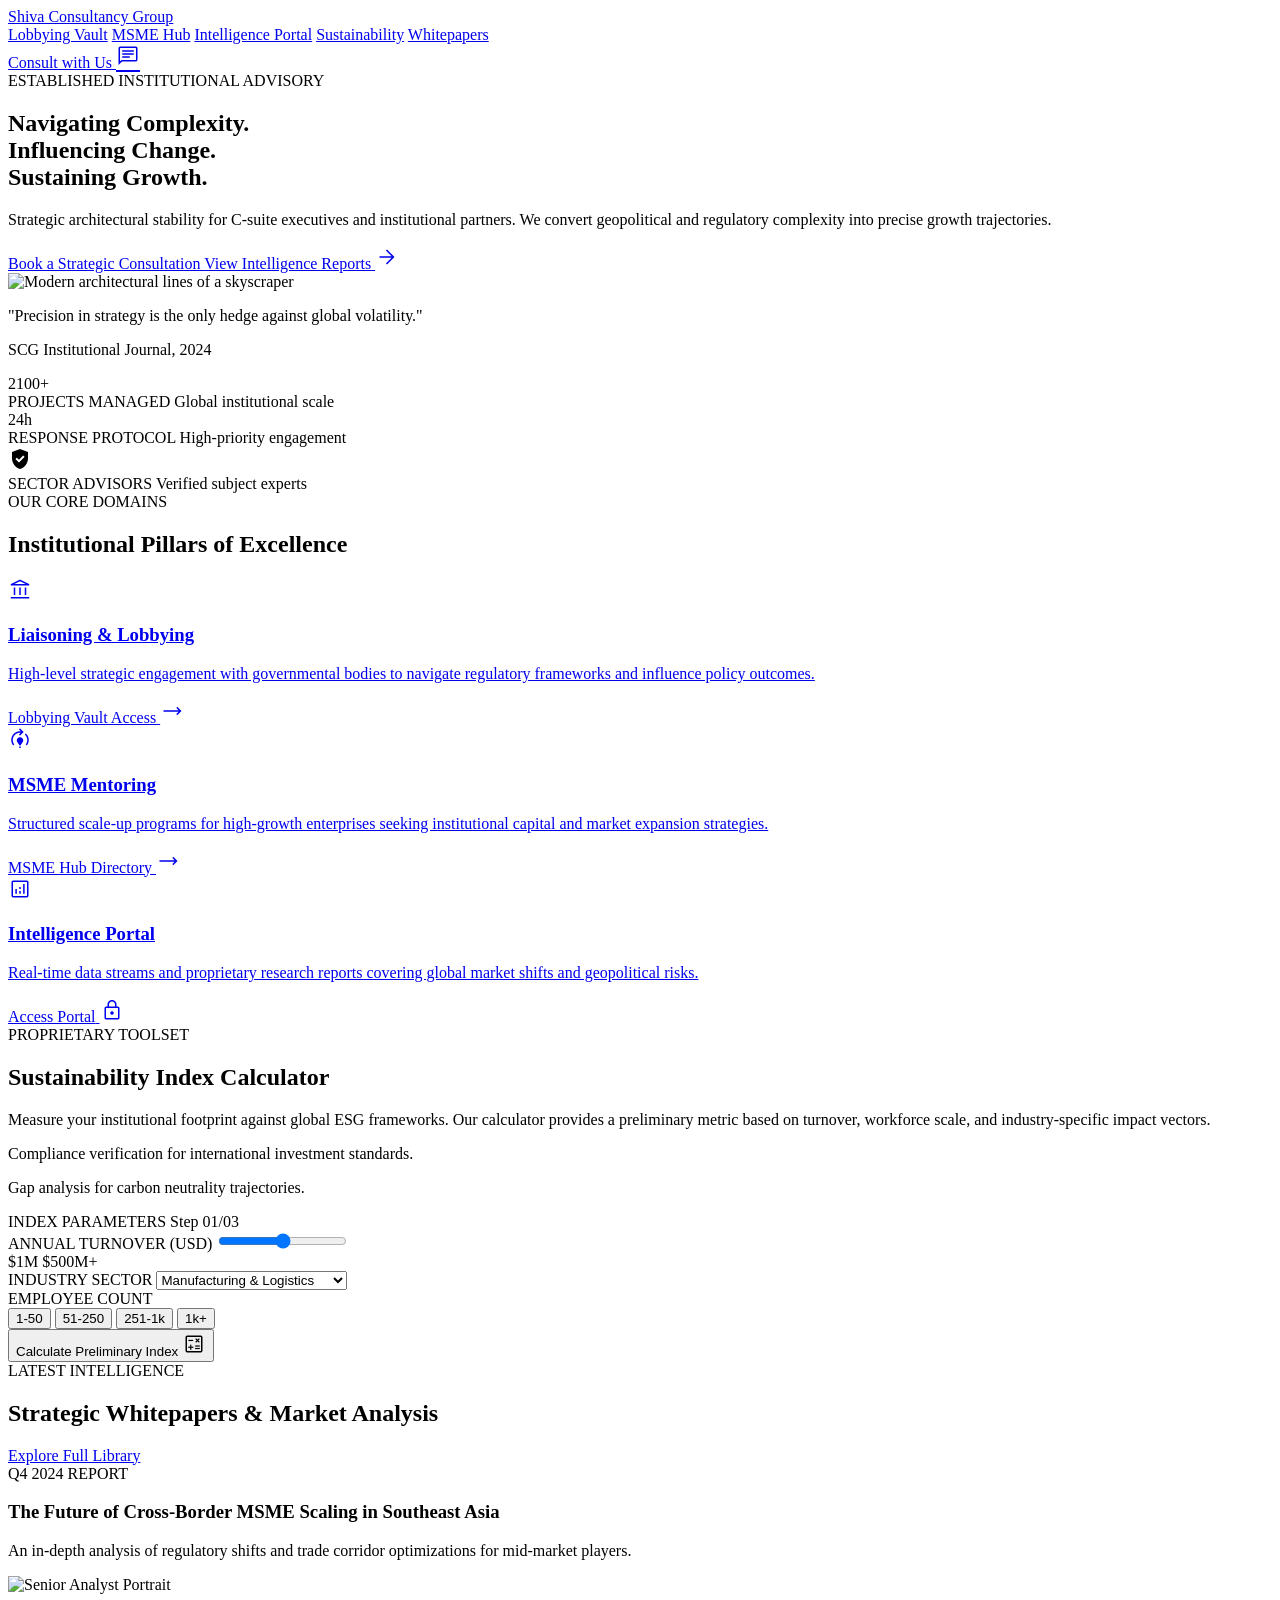
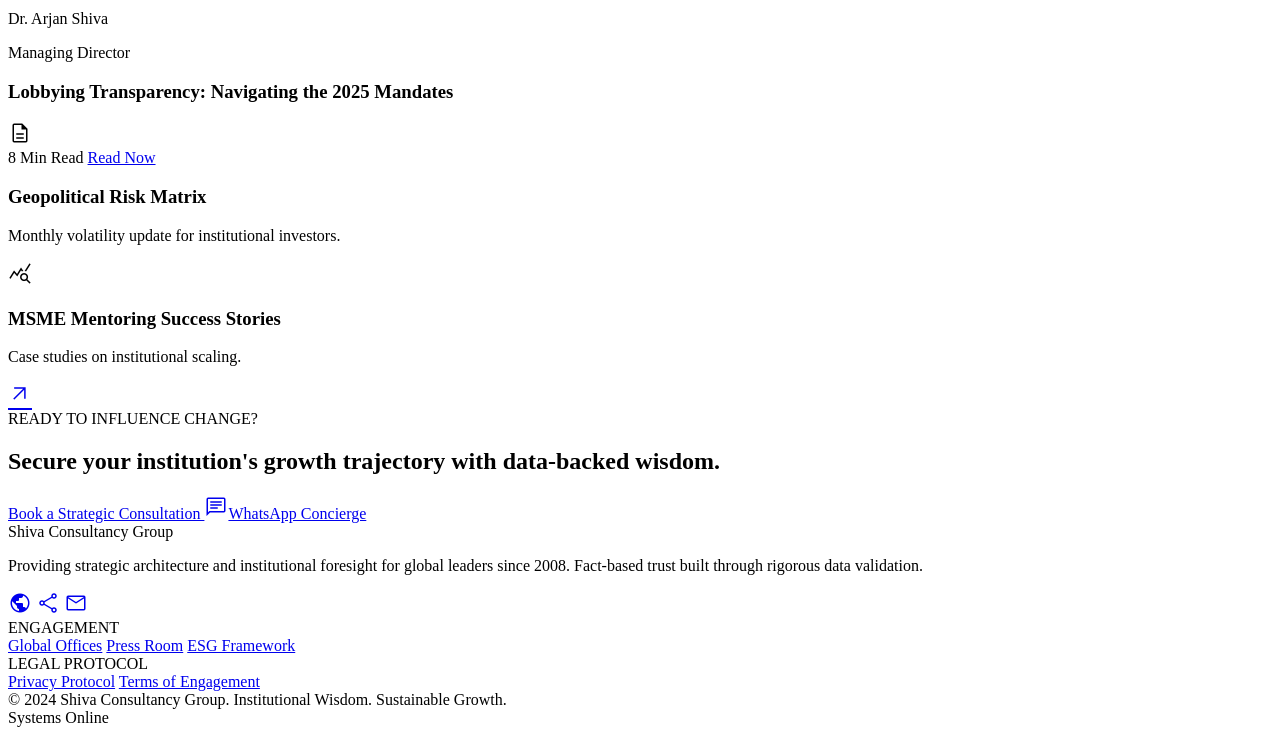
==== index.html @ e2b0b03b "Initial site: SCG institutional portal + Supabase backend - 5 public pages (homepage, lobbying, msme" ====
<!DOCTYPE html>

<html class="light" lang="en"><head>
<meta charset="utf-8"/>
<meta content="width=device-width, initial-scale=1.0" name="viewport"/>
<title>Shiva Consultancy Group | Institutional Wisdom</title>
<script src="https://cdn.tailwindcss.com?plugins=forms,container-queries"></script>
<link href="https://fonts.googleapis.com/css2?family=Inter:wght@400;500;600;700&amp;family=Newsreader:opsz,wght@6..72,400;500;600;700&amp;display=swap" rel="stylesheet"/>
<link href="https://fonts.googleapis.com/css2?family=Material+Symbols+Outlined:wght,FILL@100..700,0..1&amp;display=swap" rel="stylesheet"/>
<link href="https://fonts.googleapis.com/css2?family=Material+Symbols+Outlined:wght,FILL@100..700,0..1&amp;display=swap" rel="stylesheet"/>
<style>
        .material-symbols-outlined {
            font-variation-settings: 'FILL' 0, 'wght' 300, 'GRAD' 0, 'opsz' 24;
        }
        .gold-accent-border {
            border-bottom: 2px solid #a17f3b;
        }
        .pill-nav-active {
            border-bottom: 2px solid #191c1d;
        }
    </style>
<script id="tailwind-config">
        tailwind.config = {
            darkMode: "class",
            theme: {
                extend: {
                    "colors": {
                        "surface": "#f8f9fa",
                        "on-primary": "#ffffff",
                        "inverse-surface": "#2e3132",
                        "on-tertiary-container": "#a17f3b",
                        "surface-container-high": "#e7e8e9",
                        "tertiary": "#000000",
                        "outline": "#75777e",
                        "background": "#f8f9fa",
                        "inverse-on-surface": "#f0f1f2",
                        "secondary-container": "#d1e1f4",
                        "inverse-primary": "#b9c7e4",
                        "on-primary-fixed": "#0d1c32",
                        "tertiary-container": "#261900",
                        "on-secondary-container": "#556474",
                        "secondary": "#50606f",
                        "on-error-container": "#93000a",
                        "surface-container-highest": "#e1e3e4",
                        "surface-variant": "#e1e3e4",
                        "surface-container": "#edeeef",
                        "on-tertiary": "#ffffff",
                        "on-secondary-fixed-variant": "#394857",
                        "error": "#ba1a1a",
                        "on-surface": "#191c1d",
                        "on-tertiary-fixed-variant": "#5d4201",
                        "secondary-fixed-dim": "#b8c8da",
                        "surface-container-lowest": "#ffffff",
                        "tertiary-fixed-dim": "#e9c176",
                        "error-container": "#ffdad6",
                        "surface-tint": "#515f78",
                        "surface-bright": "#f8f9fa",
                        "on-tertiary-fixed": "#261900",
                        "surface-dim": "#d9dadb",
                        "on-primary-fixed-variant": "#39475f",
                        "surface-container-low": "#f3f4f5",
                        "on-error": "#ffffff",
                        "primary": "#000000",
                        "on-primary-container": "#76849f",
                        "secondary-fixed": "#d4e4f6",
                        "on-secondary-fixed": "#0d1d2a",
                        "primary-container": "#0d1c32",
                        "on-secondary": "#ffffff",
                        "on-surface-variant": "#44474d",
                        "primary-fixed-dim": "#b9c7e4",
                        "primary-fixed": "#d6e3ff",
                        "tertiary-fixed": "#ffdea5",
                        "on-background": "#191c1d",
                        "outline-variant": "#c5c6cd"
                    },
                    "borderRadius": {
                        "DEFAULT": "0.25rem",
                        "lg": "0.5rem",
                        "xl": "0.75rem",
                        "full": "9999px"
                    },
                    "spacing": {
                        "container-max": "1280px",
                        "unit": "8px",
                        "gutter": "32px",
                        "margin-edge": "64px",
                        "section-gap": "120px"
                    },
                    "fontFamily": {
                        "h3-subheading": ["Newsreader"],
                        "body-lg": ["Inter"],
                        "h1-display": ["Newsreader"],
                        "body-md": ["Inter"],
                        "citation": ["Inter"],
                        "h2-authority": ["Newsreader"],
                        "label-caps": ["Inter"]
                    },
                    "fontSize": {
                        "h3-subheading": ["1.75rem", {"lineHeight": "1.3", "fontWeight": "500"}],
                        "body-lg": ["1.125rem", {"lineHeight": "1.7", "fontWeight": "400"}],
                        "h1-display": ["4.5rem", {"lineHeight": "1.1", "letterSpacing": "-0.02em", "fontWeight": "600"}],
                        "body-md": ["1rem", {"lineHeight": "1.6", "fontWeight": "400"}],
                        "citation": ["0.875rem", {"lineHeight": "1.4", "fontWeight": "500"}],
                        "h2-authority": ["2.5rem", {"lineHeight": "1.2", "fontWeight": "500"}],
                        "label-caps": ["0.75rem", {"lineHeight": "1.4", "letterSpacing": "0.1em", "fontWeight": "600"}]
                    }
                },
            },
        }
    </script>
</head>
<body class="bg-surface text-on-surface font-body-md">
<!-- Top Navigation Bar -->
<header class="bg-white dark:bg-slate-950 docked full-width top-0 border-b border-slate-200 dark:border-slate-800 flat no shadows sticky z-50">
<nav class="max-w-[1280px] mx-auto px-8 w-full flex justify-between items-center h-20">
<a href="index.html" class="text-xl font-bold tracking-widest text-slate-900 dark:text-white uppercase font-h1-display">
                Shiva Consultancy Group
            </a>
<div class="hidden md:flex items-center space-x-8 font-['Newsreader'] tracking-tight text-sm font-medium">
<a class="text-slate-500 dark:text-slate-400 hover:text-slate-900 dark:hover:text-white transition-colors" href="lobbying.html">Lobbying Vault</a>
<a class="text-slate-500 dark:text-slate-400 hover:text-slate-900 dark:hover:text-white transition-colors" href="msme.html">MSME Hub</a>
<a class="text-slate-500 dark:text-slate-400 hover:text-slate-900 dark:hover:text-white transition-colors" href="intelligence.html">Intelligence Portal</a>
<a class="text-slate-500 dark:text-slate-400 hover:text-slate-900 dark:hover:text-white transition-colors" href="sustainability.html">Sustainability</a>
<a class="text-slate-500 dark:text-slate-400 hover:text-slate-900 dark:hover:text-white transition-colors" href="index.html#insights">Whitepapers</a>
</div>
<div class="flex items-center space-x-6">
<a href="intelligence.html" class="bg-primary text-on-primary px-6 py-2.5 text-label-caps uppercase active:scale-[0.98] transition-all hover:border-b-2 hover:border-on-tertiary-container">
                    Consult with Us
                </a>
<a href="https://wa.me/919979021275" target="_blank" rel="noopener" title="WhatsApp Concierge +91 99790 21275" class="material-symbols-outlined text-slate-900 cursor-pointer scale-100 active:scale-[0.98]" data-icon="chat">chat</a>
</div>
</nav>
</header>
<main>
<!-- Hero Section -->
<section class="relative bg-white pt-24 pb-32 overflow-hidden">
<div class="max-w-[1280px] mx-auto px-8 grid grid-cols-1 md:grid-cols-12 gap-12 items-center">
<div class="md:col-span-8">
<div class="flex items-center space-x-3 mb-8">
<div class="w-12 h-[1px] bg-on-tertiary-container"></div>
<span class="text-label-caps text-on-tertiary-container">ESTABLISHED INSTITUTIONAL ADVISORY</span>
</div>
<h1 class="font-h1-display text-h1-display text-primary mb-8 max-w-4xl">
                        Navigating Complexity.<br/>Influencing Change.<br/>Sustaining Growth.
                    </h1>
<p class="font-body-lg text-body-lg text-secondary mb-12 max-w-2xl">
                        Strategic architectural stability for C-suite executives and institutional partners. We convert geopolitical and regulatory complexity into precise growth trajectories.
                    </p>
<div class="flex items-center space-x-6">
<a href="intelligence.html" class="bg-primary text-on-primary px-8 py-4 text-label-caps uppercase tracking-widest hover:border-b-2 border-on-tertiary-container transition-all">
                            Book a Strategic Consultation
                        </a>
<a class="flex items-center space-x-2 text-label-caps hover:text-on-tertiary-container transition-colors" href="intelligence.html">
<span>View Intelligence Reports</span>
<span class="material-symbols-outlined text-sm" data-icon="arrow_forward">arrow_forward</span>
</a>
</div>
</div>
<div class="md:col-span-4 relative">
<div class="aspect-[3/4] bg-surface-container-low border border-outline-variant overflow-hidden">
<img alt="Modern architectural lines of a skyscraper" class="w-full h-full object-cover grayscale opacity-90" data-alt="abstract close-up of a modern corporate skyscraper with clean glass lines and sharp architectural corners against a clear blue sky" src="https://lh3.googleusercontent.com/aida-public/[base64]"/>
</div>
<div class="absolute -bottom-6 -left-6 bg-white p-6 border border-outline-variant max-w-[240px]">
<p class="font-citation text-citation italic text-secondary">
                            "Precision in strategy is the only hedge against global volatility."
                        </p>
<p class="font-label-caps text-[10px] mt-4 uppercase text-primary">SCG Institutional Journal, 2024</p>
</div>
</div>
</div>
</section>
<!-- Trust Signals Bar -->
<section class="bg-surface-container py-12 border-y border-outline-variant">
<div class="max-w-[1280px] mx-auto px-8">
<div class="grid grid-cols-1 md:grid-cols-3 gap-8 divide-x-0 md:divide-x divide-outline-variant">
<div class="flex items-center space-x-6 px-4">
<span class="text-h2-authority font-h2-authority text-primary">2100+</span>
<div class="flex flex-col">
<span class="text-label-caps text-on-tertiary-container">PROJECTS MANAGED</span>
<span class="text-citation text-secondary">Global institutional scale</span>
</div>
</div>
<div class="flex items-center space-x-6 px-8">
<span class="text-h2-authority font-h2-authority text-primary">24h</span>
<div class="flex flex-col">
<span class="text-label-caps text-on-tertiary-container">RESPONSE PROTOCOL</span>
<span class="text-citation text-secondary">High-priority engagement</span>
</div>
</div>
<div class="flex items-center space-x-6 px-8">
<span class="material-symbols-outlined text-4xl text-primary" data-icon="verified_user" style="font-variation-settings: 'FILL' 1;">verified_user</span>
<div class="flex flex-col">
<span class="text-label-caps text-on-tertiary-container">SECTOR ADVISORS</span>
<span class="text-citation text-secondary">Verified subject experts</span>
</div>
</div>
</div>
</div>
</section>
<!-- Three Pillars Section -->
<section class="py-[120px] bg-white">
<div class="max-w-[1280px] mx-auto px-8">
<div class="mb-24 flex justify-between items-end">
<div class="max-w-2xl">
<span class="text-label-caps text-on-tertiary-container block mb-4">OUR CORE DOMAINS</span>
<h2 class="font-h2-authority text-h2-authority text-primary">Institutional Pillars of Excellence</h2>
</div>
<div class="hidden md:block pb-2">
<div class="flex space-x-2">
<div class="w-2 h-2 bg-primary"></div>
<div class="w-2 h-2 bg-outline-variant"></div>
<div class="w-2 h-2 bg-outline-variant"></div>
</div>
</div>
</div>
<div class="grid grid-cols-1 md:grid-cols-3 gap-gutter">
<!-- Pillar 1 -->
<a href="lobbying.html" class="p-8 border border-outline-variant hover:border-primary transition-all duration-300 flex flex-col h-full group">
<div class="mb-12">
<span class="material-symbols-outlined text-4xl text-primary mb-6 block" data-icon="account_balance">account_balance</span>
<h3 class="font-h3-subheading text-h3-subheading mb-4">Liaisoning &amp; Lobbying</h3>
<p class="text-body-md text-secondary">High-level strategic engagement with governmental bodies to navigate regulatory frameworks and influence policy outcomes.</p>
</div>
<div class="mt-auto pt-8 flex items-center justify-between border-t border-outline-variant">
<span class="text-label-caps">Lobbying Vault Access</span>
<span class="material-symbols-outlined text-primary group-hover:translate-x-2 transition-transform" data-icon="trending_flat">trending_flat</span>
</div>
</a>
<!-- Pillar 2 -->
<a href="msme.html" class="p-8 border border-outline-variant hover:border-primary transition-all duration-300 flex flex-col h-full group">
<div class="mb-12">
<span class="material-symbols-outlined text-4xl text-primary mb-6 block" data-icon="mentorship">model_training</span>
<h3 class="font-h3-subheading text-h3-subheading mb-4">MSME Mentoring</h3>
<p class="text-body-md text-secondary">Structured scale-up programs for high-growth enterprises seeking institutional capital and market expansion strategies.</p>
</div>
<div class="mt-auto pt-8 flex items-center justify-between border-t border-outline-variant">
<span class="text-label-caps">MSME Hub Directory</span>
<span class="material-symbols-outlined text-primary group-hover:translate-x-2 transition-transform" data-icon="trending_flat">trending_flat</span>
</div>
</a>
<!-- Pillar 3 -->
<a href="intelligence.html" class="p-8 border-l-4 border-l-on-tertiary-container border-y border-r border-outline-variant bg-surface-container-low flex flex-col h-full group">
<div class="mb-12">
<span class="material-symbols-outlined text-4xl text-primary mb-6 block" data-icon="analytics">analytics</span>
<h3 class="font-h3-subheading text-h3-subheading mb-4">Intelligence Portal</h3>
<p class="text-body-md text-secondary">Real-time data streams and proprietary research reports covering global market shifts and geopolitical risks.</p>
</div>
<div class="mt-auto pt-8 flex items-center justify-between border-t border-outline-variant">
<span class="text-label-caps">Access Portal</span>
<span class="material-symbols-outlined text-primary group-hover:translate-x-2 transition-transform" data-icon="lock">lock</span>
</div>
</a>
</div>
</div>
</section>
<!-- Sustainability Index Tool (Interactive Preview) -->
<section class="py-[120px] bg-primary-container text-on-primary">
<div class="max-w-[1280px] mx-auto px-8 grid grid-cols-1 md:grid-cols-2 gap-24 items-center">
<div>
<span class="text-label-caps text-on-tertiary-container block mb-6">PROPRIETARY TOOLSET</span>
<h2 class="font-h2-authority text-h2-authority mb-8 text-white">Sustainability Index Calculator</h2>
<p class="font-body-lg text-body-lg text-on-primary-container mb-12">
                        Measure your institutional footprint against global ESG frameworks. Our calculator provides a preliminary metric based on turnover, workforce scale, and industry-specific impact vectors.
                    </p>
<div class="space-y-6">
<div class="flex items-start space-x-4">
<span class="w-2 h-2 bg-on-tertiary-container mt-2"></span>
<p class="text-citation">Compliance verification for international investment standards.</p>
</div>
<div class="flex items-start space-x-4">
<span class="w-2 h-2 bg-on-tertiary-container mt-2"></span>
<p class="text-citation">Gap analysis for carbon neutrality trajectories.</p>
</div>
</div>
</div>
<div class="bg-white p-10 rounded-none border border-outline-variant text-on-surface shadow-2xl">
<div class="flex justify-between items-center mb-10 pb-4 border-b border-outline-variant">
<span class="text-label-caps text-primary">INDEX PARAMETERS</span>
<span class="text-citation text-on-tertiary-container">Step 01/03</span>
</div>
<div class="space-y-10">
<div class="space-y-4">
<label class="text-label-caps text-secondary">ANNUAL TURNOVER (USD)</label>
<input class="w-full h-1 bg-surface-container-highest appearance-none accent-primary cursor-pointer" type="range"/>
<div class="flex justify-between text-[10px] text-secondary font-medium">
<span>$1M</span>
<span>$500M+</span>
</div>
</div>
<div class="space-y-4">
<label class="text-label-caps text-secondary">INDUSTRY SECTOR</label>
<select class="w-full border-0 border-b border-outline-variant py-2 focus:ring-0 focus:border-primary bg-transparent font-body-md">
<option>Manufacturing &amp; Logistics</option>
<option>Financial Services</option>
<option>Technology &amp; Infrastructure</option>
<option>Energy &amp; Natural Resources</option>
</select>
</div>
<div class="space-y-4">
<label class="text-label-caps text-secondary">EMPLOYEE COUNT</label>
<div class="grid grid-cols-4 gap-2">
<button class="py-2 border border-primary text-primary text-xs font-bold">1-50</button>
<button class="py-2 border border-outline-variant text-secondary text-xs hover:border-primary transition-colors">51-250</button>
<button class="py-2 border border-outline-variant text-secondary text-xs hover:border-primary transition-colors">251-1k</button>
<button class="py-2 border border-outline-variant text-secondary text-xs hover:border-primary transition-colors">1k+</button>
</div>
</div>
<button class="w-full bg-primary text-on-primary py-4 text-label-caps uppercase tracking-widest hover:border-b-2 border-on-tertiary-container transition-all flex justify-center items-center space-x-2">
<span>Calculate Preliminary Index</span>
<span class="material-symbols-outlined text-sm" data-icon="calculate">calculate</span>
</button>
</div>
</div>
</div>
</section>
<!-- Insights Bento Grid -->
<section id="insights" class="py-[120px] bg-white">
<div class="max-w-[1280px] mx-auto px-8">
<div class="flex flex-col md:flex-row md:items-end justify-between mb-16 gap-8">
<div class="max-w-xl">
<span class="text-label-caps text-on-tertiary-container block mb-4">LATEST INTELLIGENCE</span>
<h2 class="font-h2-authority text-h2-authority text-primary">Strategic Whitepapers &amp; Market Analysis</h2>
</div>
<a href="intelligence.html" class="border border-outline py-3 px-8 text-label-caps hover:bg-surface-container-low transition-colors">
                        Explore Full Library
                    </a>
</div>
<div class="grid grid-cols-1 md:grid-cols-4 gap-gutter h-auto md:h-[600px]">
<div class="md:col-span-2 md:row-span-2 border border-outline-variant p-10 flex flex-col justify-between hover:bg-surface-container-lowest transition-colors group">
<div>
<span class="text-label-caps text-on-tertiary-container">Q4 2024 REPORT</span>
<h3 class="font-h3-subheading text-3xl mt-6 mb-4">The Future of Cross-Border MSME Scaling in Southeast Asia</h3>
<p class="text-secondary">An in-depth analysis of regulatory shifts and trade corridor optimizations for mid-market players.</p>
</div>
<div class="flex items-center space-x-4">
<img alt="Senior Analyst Portrait" class="w-12 h-12 grayscale" data-alt="professional headshot of a senior male executive in a charcoal suit, clean minimalist background, soft corporate lighting" src="https://lh3.googleusercontent.com/aida-public/[base64]"/>
<div>
<p class="text-xs font-bold text-primary uppercase tracking-tight">Dr. Arjan Shiva</p>
<p class="text-[10px] text-secondary uppercase tracking-widest">Managing Director</p>
</div>
</div>
</div>
<div class="md:col-span-2 border border-outline-variant p-10 flex flex-col justify-between hover:bg-surface-container-lowest transition-colors">
<div class="flex justify-between items-start">
<h3 class="font-h3-subheading text-xl">Lobbying Transparency: Navigating the 2025 Mandates</h3>
<span class="material-symbols-outlined text-on-tertiary-container" data-icon="description">description</span>
</div>
<div class="mt-8 pt-6 border-t border-outline-variant flex justify-between items-center">
<span class="text-label-caps text-secondary italic">8 Min Read</span>
<a class="text-primary font-bold text-xs uppercase underline underline-offset-4" href="#">Read Now</a>
</div>
</div>
<div class="md:col-span-1 border border-outline-variant p-8 flex flex-col justify-between hover:bg-surface-container-lowest transition-colors">
<h3 class="font-h3-subheading text-lg">Geopolitical Risk Matrix</h3>
<p class="text-citation text-secondary mt-2">Monthly volatility update for institutional investors.</p>
<span class="material-symbols-outlined text-primary mt-6" data-icon="query_stats">query_stats</span>
</div>
<div class="md:col-span-1 border border-outline-variant p-8 bg-on-tertiary-container/5 border-l-4 border-l-on-tertiary-container flex flex-col justify-between">
<h3 class="font-h3-subheading text-lg text-primary">MSME Mentoring Success Stories</h3>
<p class="text-citation text-secondary mt-2">Case studies on institutional scaling.</p>
<a class="material-symbols-outlined text-primary mt-6" data-icon="arrow_outward" href="#">arrow_outward</a>
</div>
</div>
</div>
</section>
<!-- Final CTA Section -->
<section class="py-[120px] bg-white border-t border-outline-variant">
<div class="max-w-[1280px] mx-auto px-8 text-center">
<div class="max-w-3xl mx-auto">
<span class="text-label-caps text-on-tertiary-container block mb-6">READY TO INFLUENCE CHANGE?</span>
<h2 class="font-h2-authority text-h1-display text-primary mb-8 leading-tight">Secure your institution's growth trajectory with data-backed wisdom.</h2>
<div class="flex flex-col md:flex-row items-center justify-center gap-6 mt-12">
<a href="intelligence.html" class="bg-primary text-on-primary px-10 py-5 text-label-caps uppercase tracking-widest hover:border-b-2 border-on-tertiary-container transition-all">
                            Book a Strategic Consultation
                        </a>
<a href="https://wa.me/919979021275" target="_blank" rel="noopener" class="border border-outline-variant text-primary px-10 py-5 text-label-caps uppercase tracking-widest hover:bg-surface-container-low transition-colors inline-flex items-center gap-3">
                            <span class="material-symbols-outlined text-base">chat</span>WhatsApp Concierge
                        </a>
</div>
</div>
</div>
</section>
<div id="scg-resources" data-page="home" data-title="SCG Resource Library"></div></main>
<!-- Footer Section -->
<footer class="bg-slate-50 dark:bg-slate-900 full-width border-t tonal shift from white to ultra-light grey">
<div class="max-w-[1280px] mx-auto px-8 py-16 grid grid-cols-1 md:grid-cols-2 gap-12">
<div class="space-y-8">
<div class="text-lg font-bold text-slate-900 dark:text-white uppercase font-h1-display">
                    Shiva Consultancy Group
                </div>
<p class="font-['Newsreader'] text-sm text-slate-500 dark:text-slate-400 max-w-sm">
                    Providing strategic architecture and institutional foresight for global leaders since 2008. Fact-based trust built through rigorous data validation.
                </p>
<div class="flex space-x-6">
<a class="text-slate-500 hover:text-slate-900 transition-colors" href="#"><span class="material-symbols-outlined" data-icon="public">public</span></a>
<a class="text-slate-500 hover:text-slate-900 transition-colors" href="#"><span class="material-symbols-outlined" data-icon="share">share</span></a>
<a class="text-slate-500 hover:text-slate-900 transition-colors" href="#"><span class="material-symbols-outlined" data-icon="mail">mail</span></a>
</div>
</div>
<div class="grid grid-cols-2 gap-8">
<div class="space-y-6">
<span class="text-label-caps text-primary block">ENGAGEMENT</span>
<nav class="flex flex-col space-y-4 font-['Newsreader'] text-xs uppercase tracking-widest">
<a class="text-slate-500 dark:text-slate-400 hover:text-slate-900 dark:hover:text-white underline-offset-4 hover:underline smooth transition-opacity duration-200" href="#">Global Offices</a>
<a class="text-slate-500 dark:text-slate-400 hover:text-slate-900 dark:hover:text-white underline-offset-4 hover:underline smooth transition-opacity duration-200" href="#">Press Room</a>
<a class="text-slate-500 dark:text-slate-400 hover:text-slate-900 dark:hover:text-white underline-offset-4 hover:underline smooth transition-opacity duration-200" href="#">ESG Framework</a>
</nav>
</div>
<div class="space-y-6">
<span class="text-label-caps text-primary block">LEGAL PROTOCOL</span>
<nav class="flex flex-col space-y-4 font-['Newsreader'] text-xs uppercase tracking-widest">
<a class="text-slate-500 dark:text-slate-400 hover:text-slate-900 dark:hover:text-white underline-offset-4 hover:underline smooth transition-opacity duration-200" href="#">Privacy Protocol</a>
<a class="text-slate-500 dark:text-slate-400 hover:text-slate-900 dark:hover:text-white underline-offset-4 hover:underline smooth transition-opacity duration-200" href="#">Terms of Engagement</a>
</nav>
</div>
</div>
</div>
<div class="max-w-[1280px] mx-auto px-8 py-8 border-t border-outline-variant flex flex-col md:flex-row justify-between items-center gap-4">
<span class="font-['Newsreader'] text-xs uppercase tracking-widest text-slate-500 dark:text-slate-400">
                © 2024 Shiva Consultancy Group. Institutional Wisdom. Sustainable Growth.
            </span>
<div class="flex items-center space-x-4">
<div class="flex items-center space-x-2">
<span class="w-2 h-2 bg-green-500 rounded-full"></span>
<span class="text-[10px] font-bold text-slate-500 uppercase tracking-widest">Systems Online</span>
</div>
</div>
</div>
</footer>
<script src="/assets/config.js"></script><script type="module" src="/assets/resources-widget.js"></script></body></html>
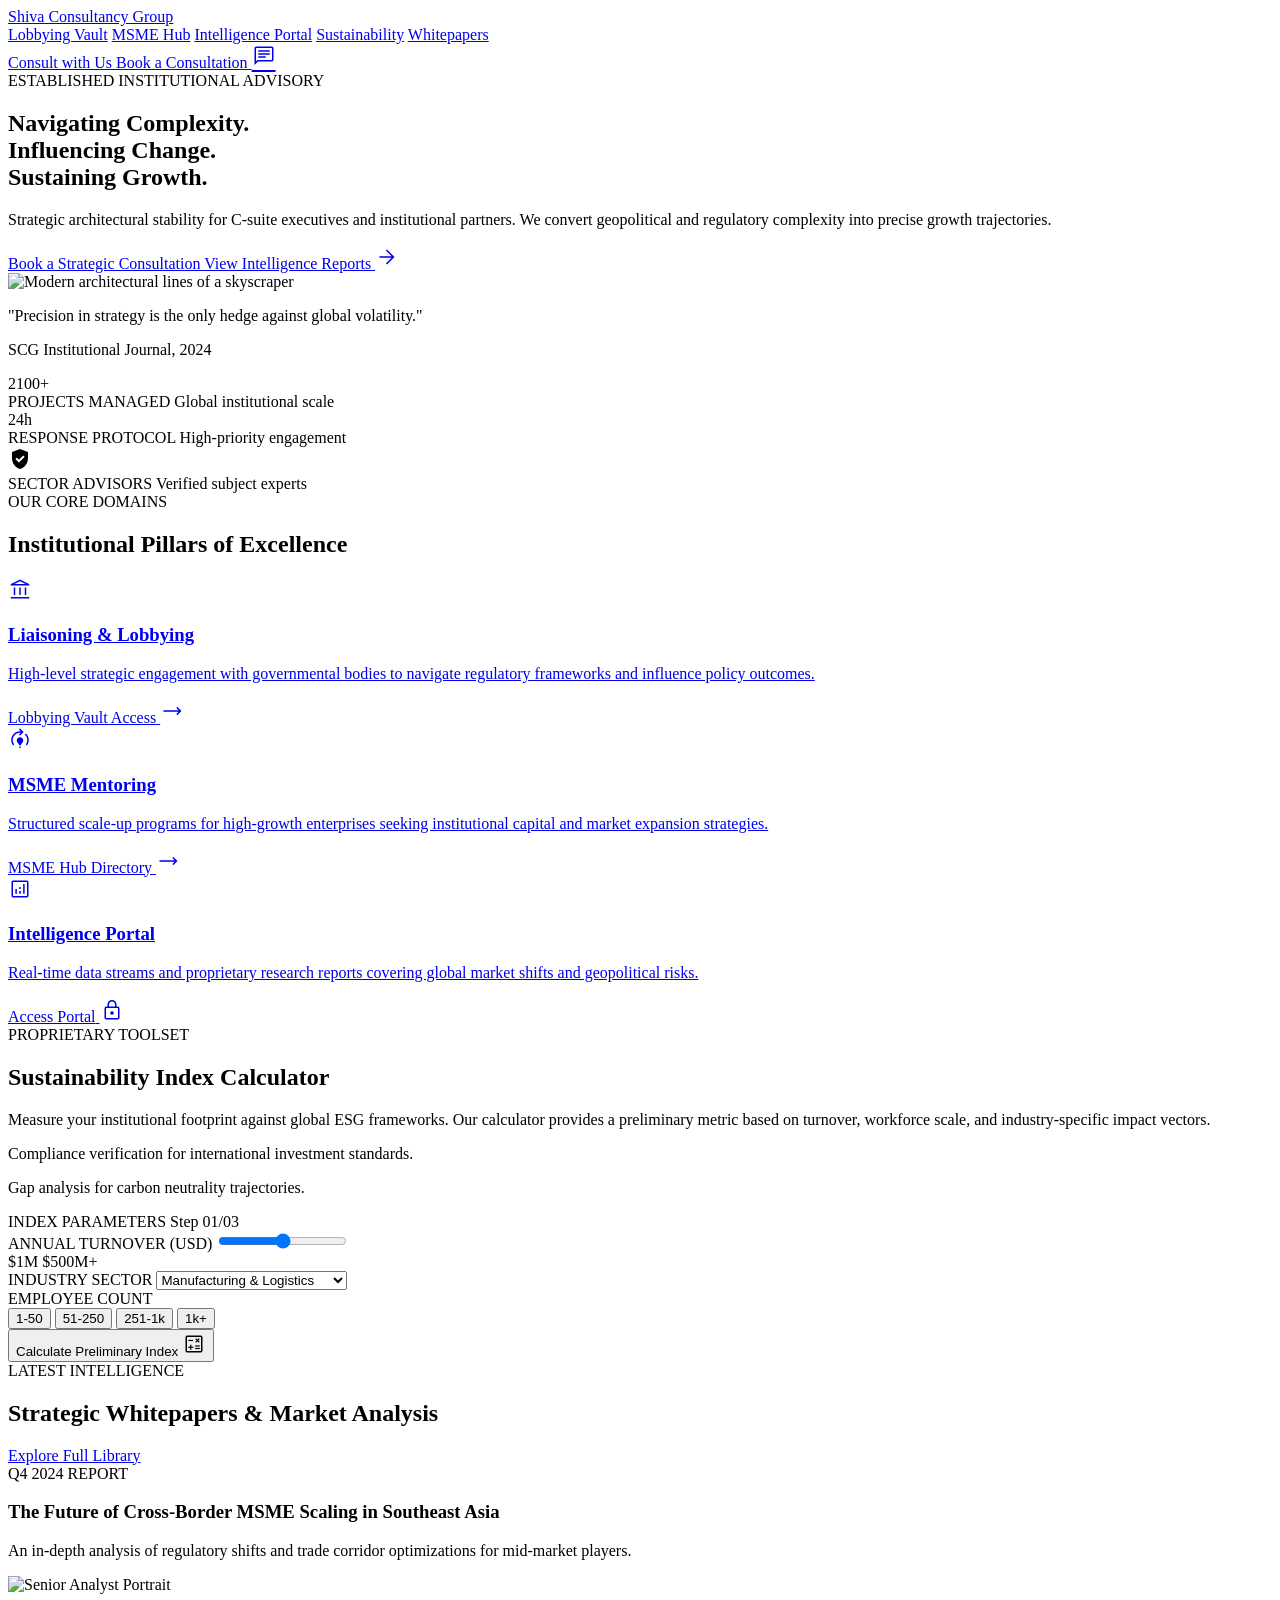
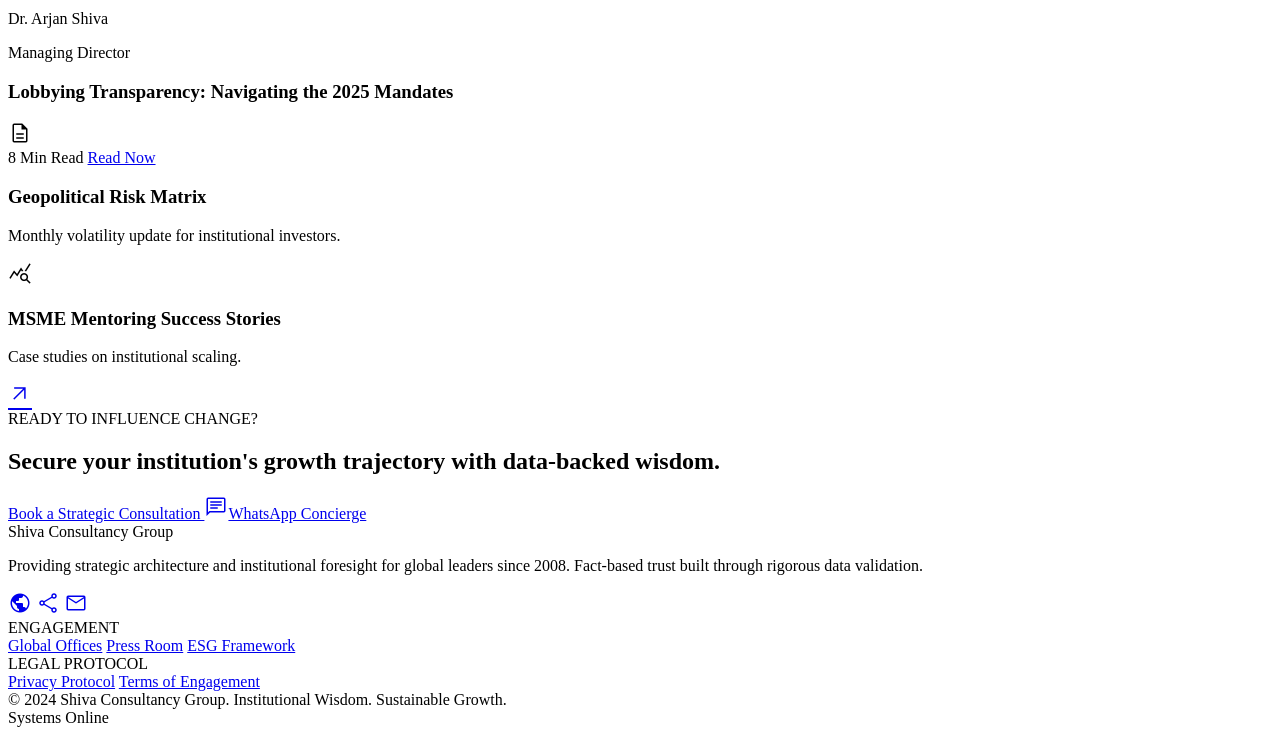
==== commit 32b4a7d3: "Add Book a Consultation header button and floating button Co-Authored-By: Claude Fable 5.1 <noreply@" ====
--- a/index.html
+++ b/index.html
@@ -127,6 +127,9 @@
 <a href="intelligence.html" class="bg-primary text-on-primary px-6 py-2.5 text-label-caps uppercase active:scale-[0.98] transition-all hover:border-b-2 hover:border-on-tertiary-container">
                     Consult with Us
                 </a>
+<a href="https://shivacsg.com/book?utm_source=mentorshiva.com&utm_medium=nav&utm_campaign=book-consultation" class="hidden sm:inline-flex border border-slate-900 dark:border-white text-slate-900 dark:text-white px-6 py-2.5 text-label-caps uppercase active:scale-[0.98] transition-colors hover:bg-slate-900 hover:text-white">
+                    Book a Consultation
+                </a>
 <a href="https://wa.me/919979021275" target="_blank" rel="noopener" title="WhatsApp Concierge +91 99790 21275" class="material-symbols-outlined text-slate-900 cursor-pointer scale-100 active:scale-[0.98]" data-icon="chat">chat</a>
 </div>
 </nav>
@@ -427,4 +430,4 @@
 </div>
 </div>
 </footer>
-<script src="/assets/config.js"></script><script type="module" src="/assets/resources-widget.js"></script></body></html>+<script src="/assets/config.js"></script><script type="module" src="/assets/resources-widget.js"></script><script src="/assets/scg-book-cta.js" defer data-source="mentorshiva.com"></script></body></html>
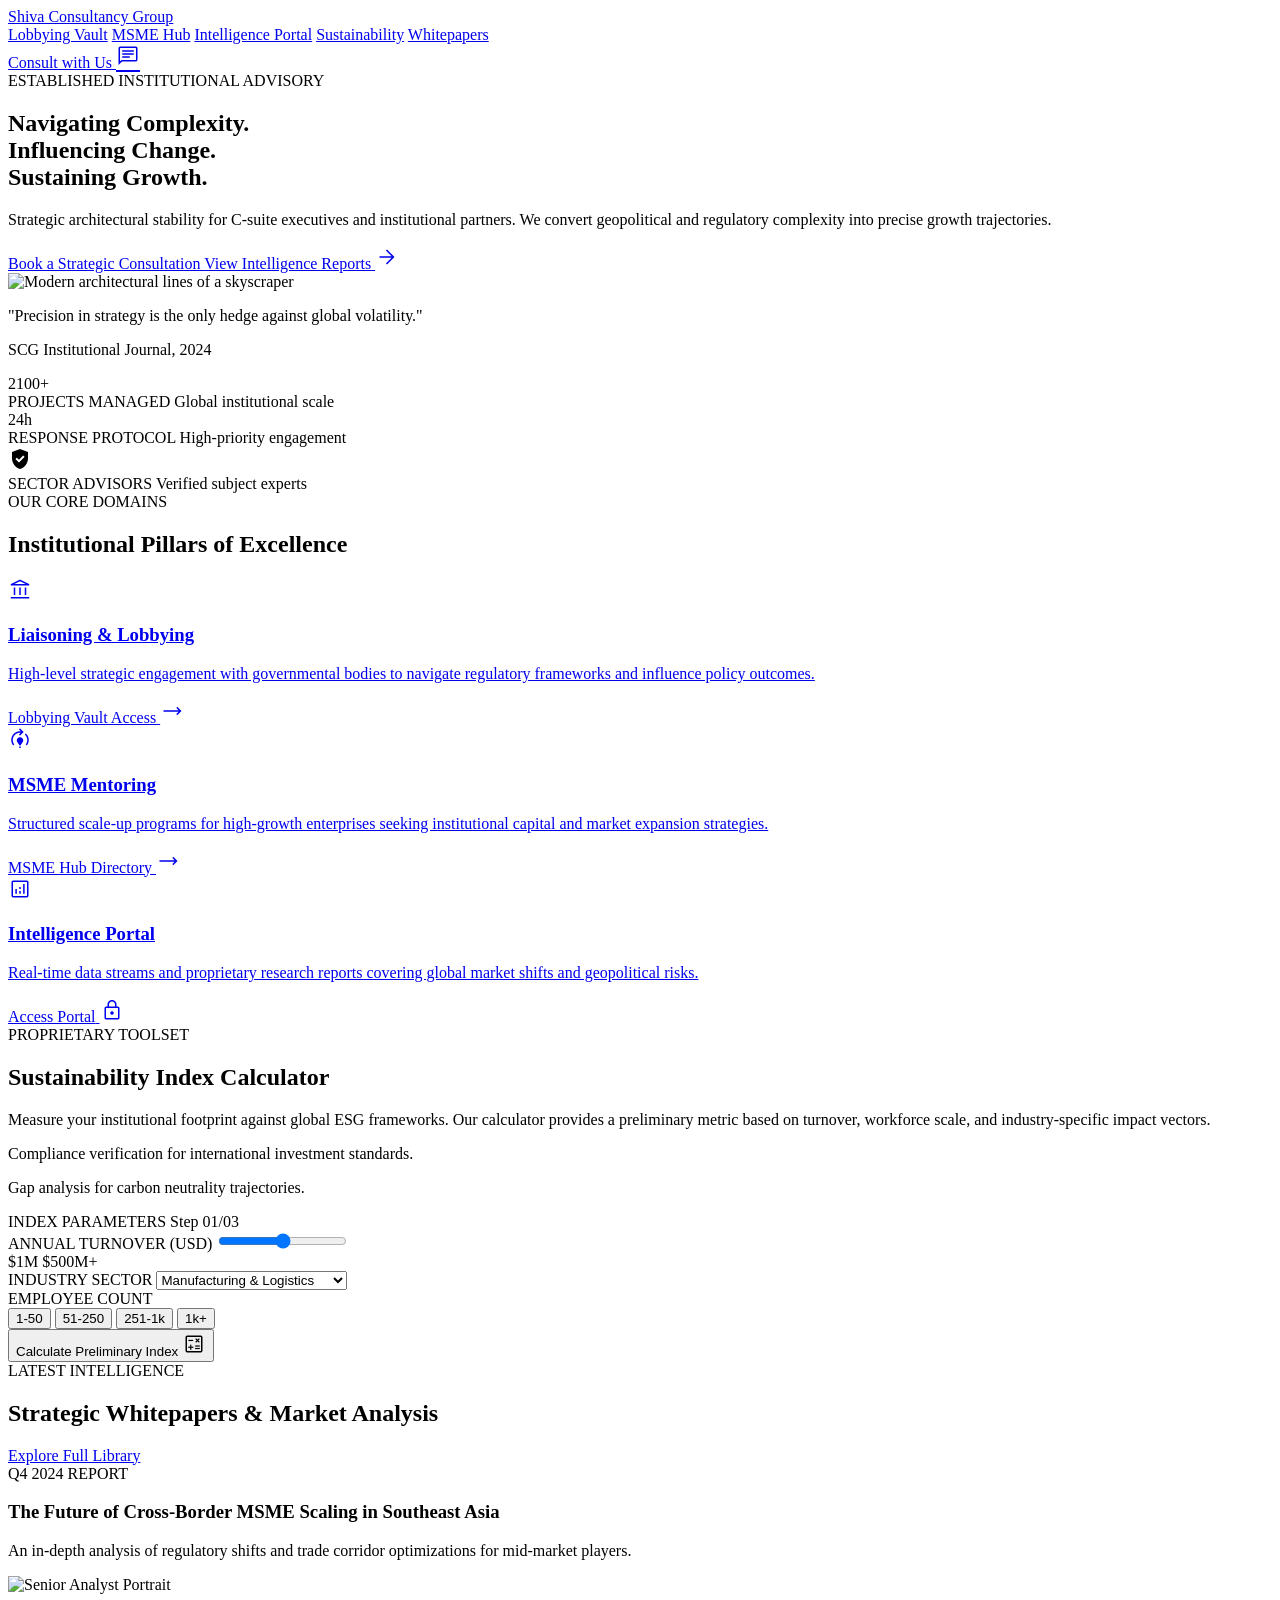
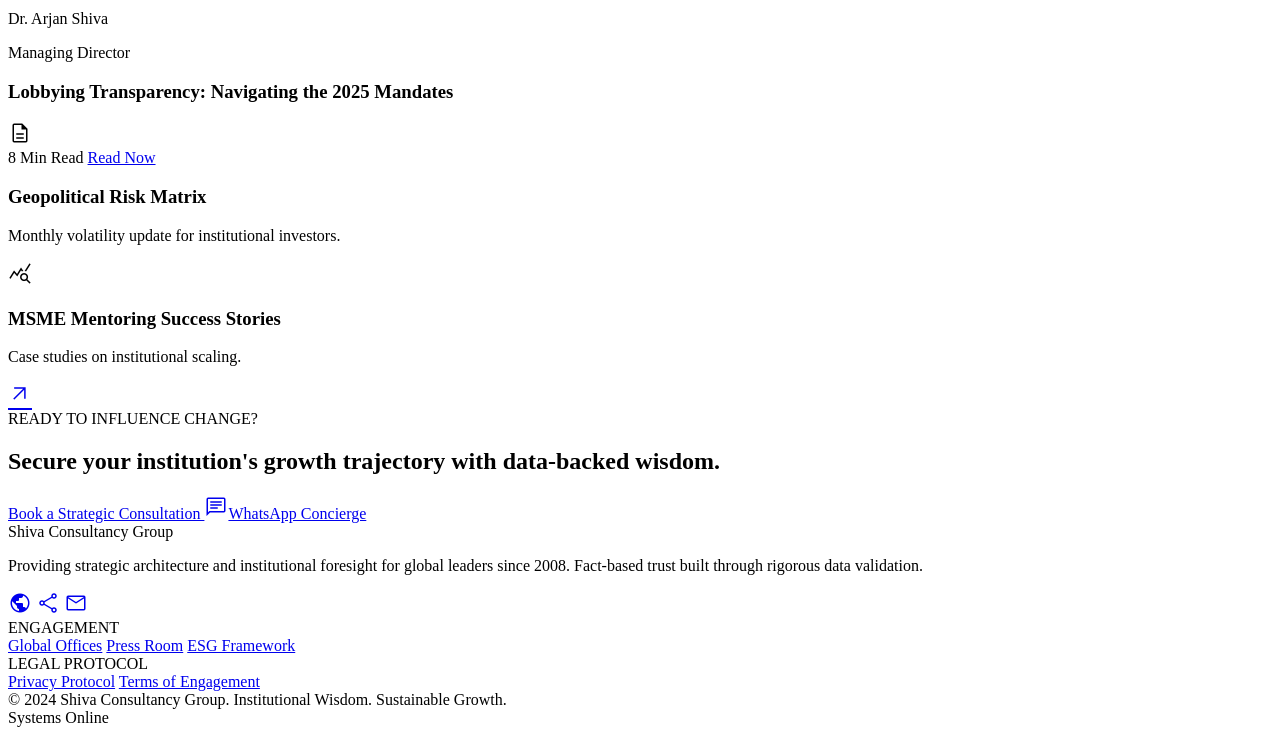
==== commit 8ed8e354: "Remove Book a Consultation button and floating script Reverts commit cb47009 (#1). mentorshiva.com i" ====
--- a/index.html
+++ b/index.html
@@ -127,9 +127,6 @@
 <a href="intelligence.html" class="bg-primary text-on-primary px-6 py-2.5 text-label-caps uppercase active:scale-[0.98] transition-all hover:border-b-2 hover:border-on-tertiary-container">
                     Consult with Us
                 </a>
-<a href="https://shivacsg.com/book?utm_source=mentorshiva.com&utm_medium=nav&utm_campaign=book-consultation" class="hidden sm:inline-flex border border-slate-900 dark:border-white text-slate-900 dark:text-white px-6 py-2.5 text-label-caps uppercase active:scale-[0.98] transition-colors hover:bg-slate-900 hover:text-white">
-                    Book a Consultation
-                </a>
 <a href="https://wa.me/919979021275" target="_blank" rel="noopener" title="WhatsApp Concierge +91 99790 21275" class="material-symbols-outlined text-slate-900 cursor-pointer scale-100 active:scale-[0.98]" data-icon="chat">chat</a>
 </div>
 </nav>
@@ -430,4 +427,4 @@
 </div>
 </div>
 </footer>
-<script src="/assets/config.js"></script><script type="module" src="/assets/resources-widget.js"></script><script src="/assets/scg-book-cta.js" defer data-source="mentorshiva.com"></script></body></html>+<script src="/assets/config.js"></script><script type="module" src="/assets/resources-widget.js"></script></body></html>
